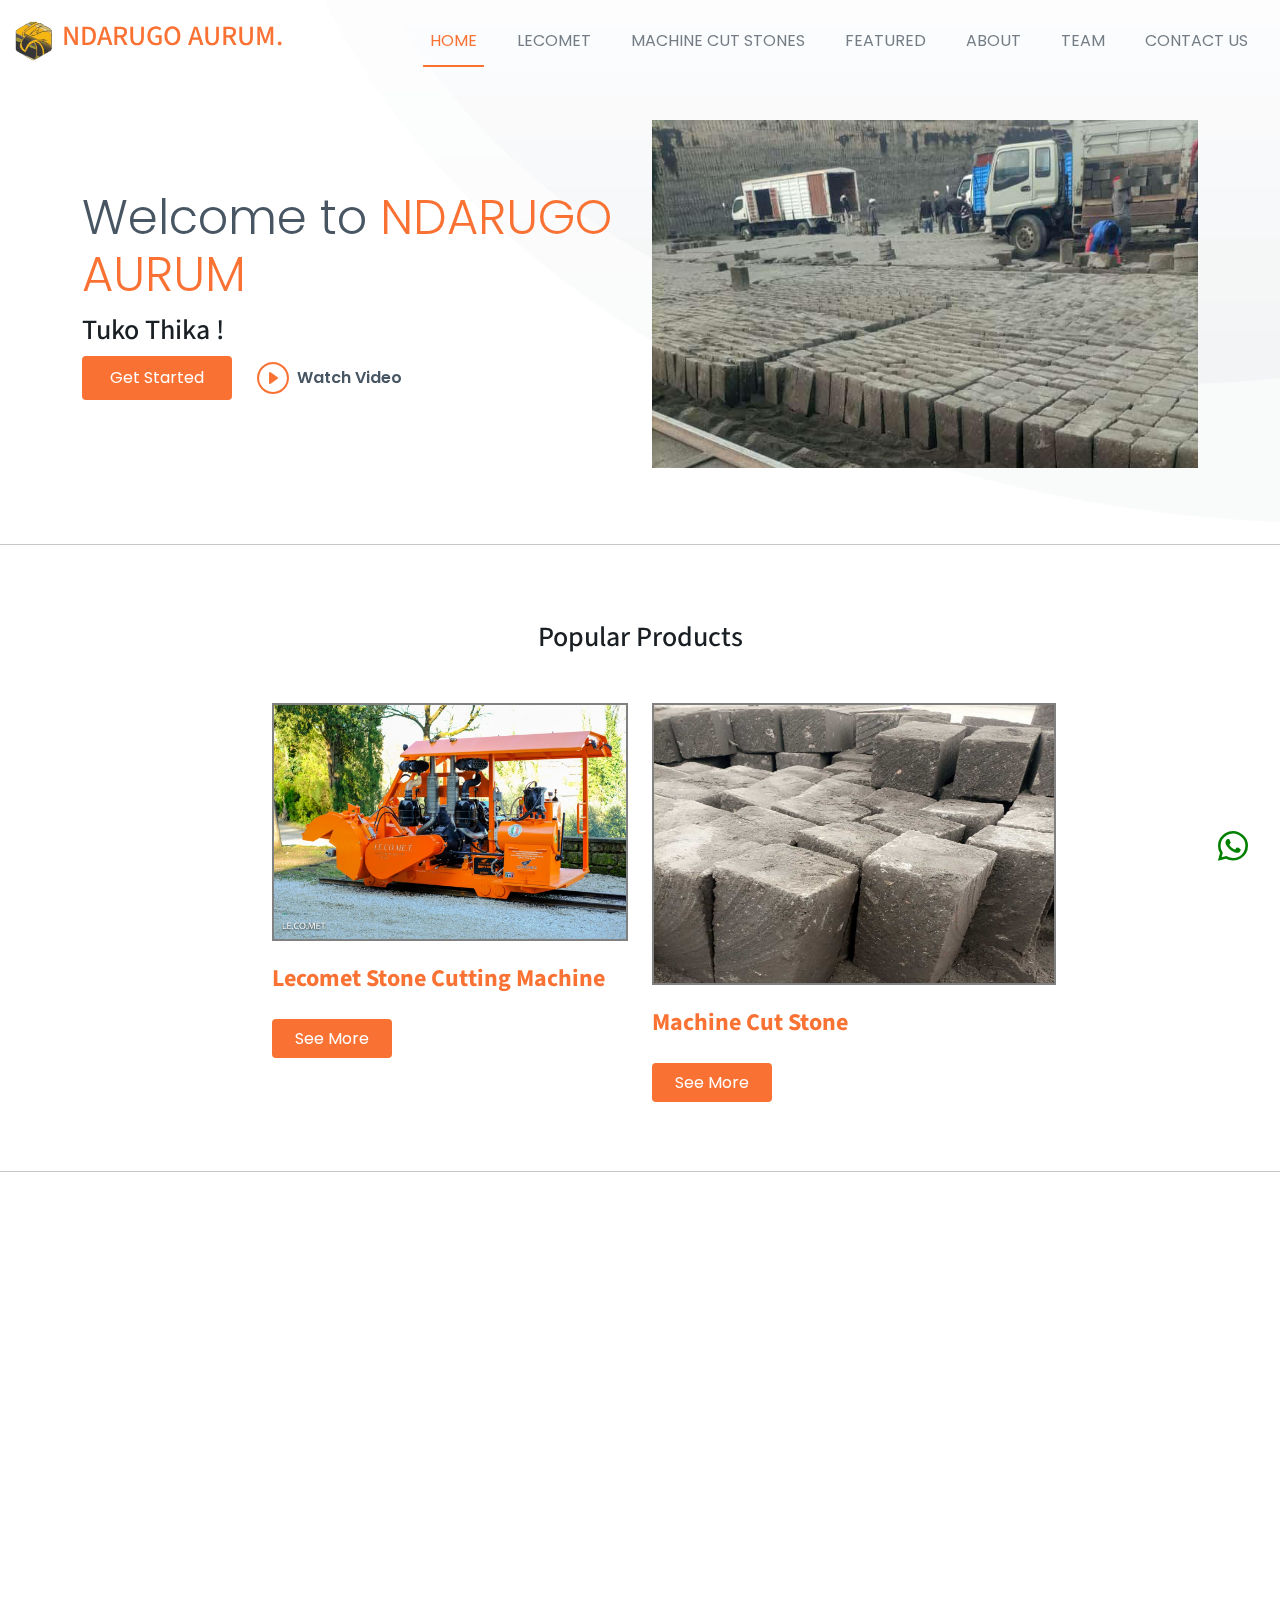
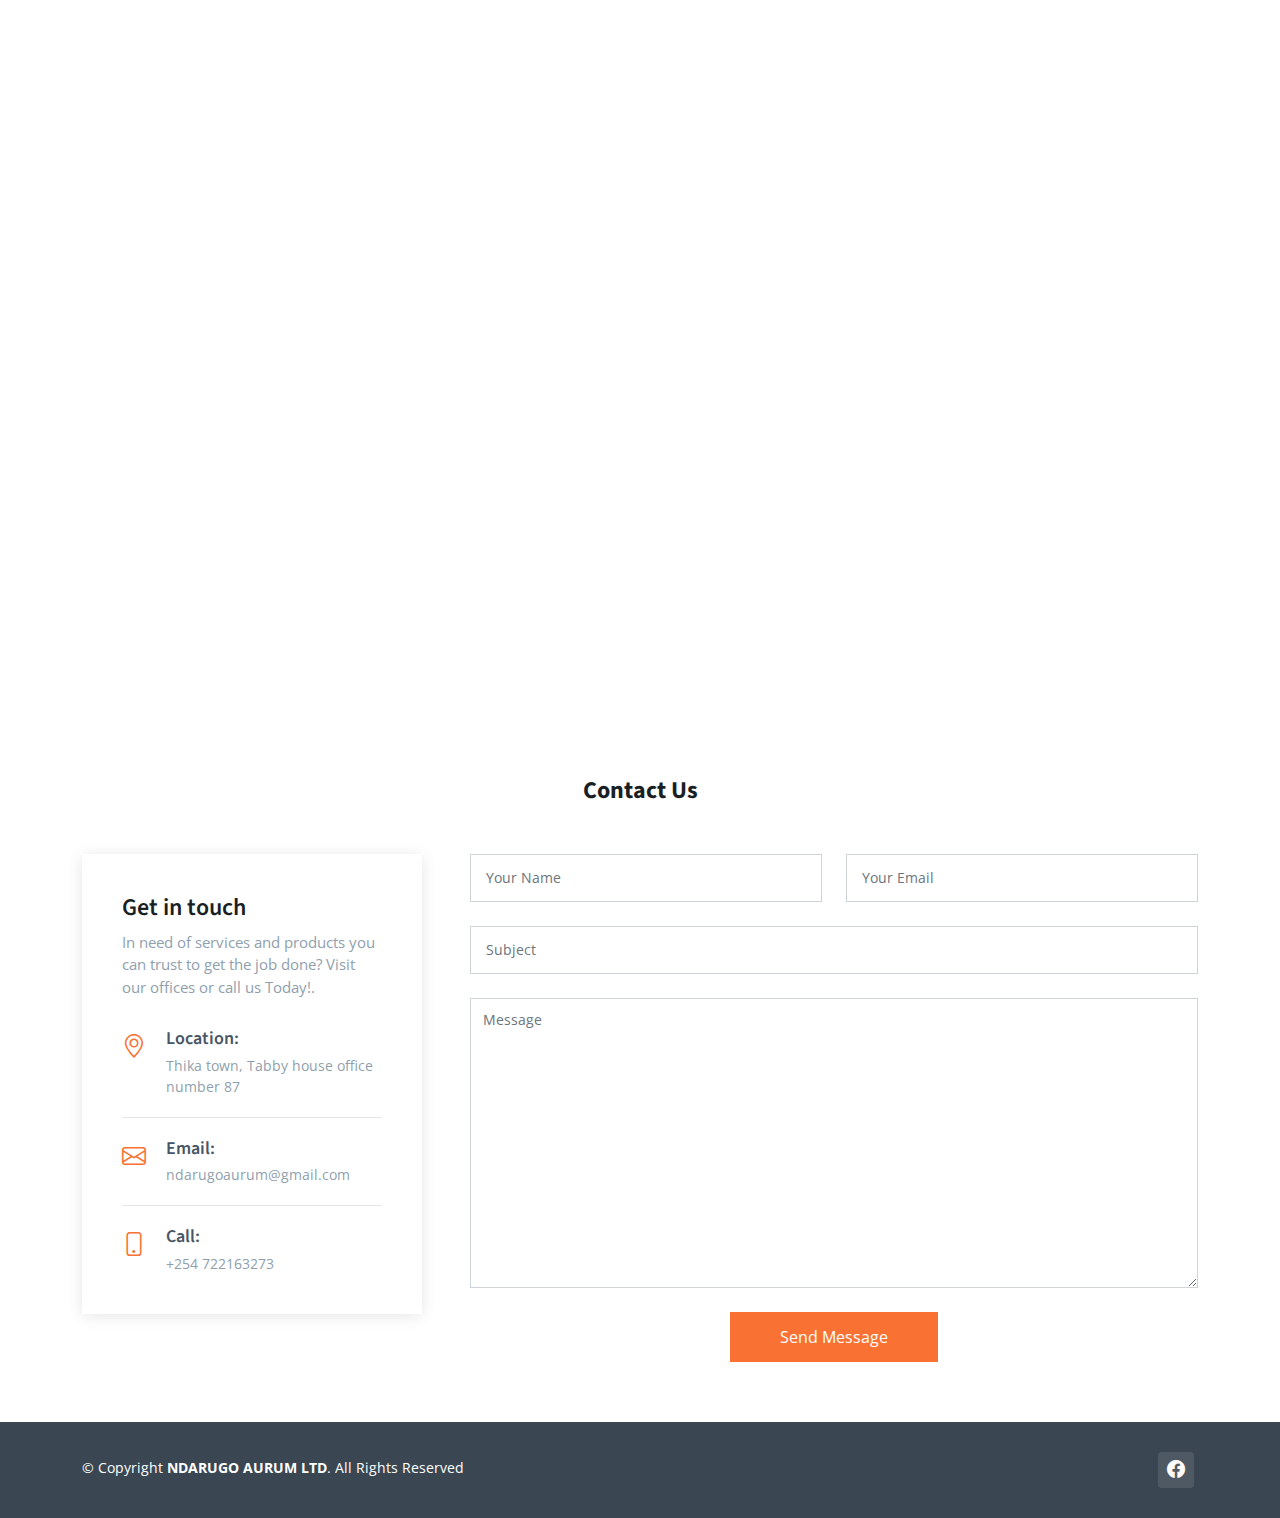
==== TEST NDRG/index.html @ 2e3702e3 "added account number" ====
<!DOCTYPE html>
<html lang="en">

<head>
  <meta charset="utf-8">
  <meta content="width=device-width, initial-scale=1.0" name="viewport">

  <title>NDARUGO AURUM LTD</title>
  <meta content="LECOMET Stone Cutting Machines Agent in Kenya and East Africa." name="description">
  <meta content="Ndarugo Machine cut stones lecommet Aurum" name="keywords">

  <!-- Favicons -->
  <link href="assets/img/favicon.ico" rel="icon">
  <link href="assets/img/apple-touch-icon.png" rel="apple-touch-icon">

  <!-- Google Fonts -->
  <link rel="preconnect" href="https://fonts.googleapis.com">
  <link rel="preconnect" href="https://fonts.gstatic.com" crossorigin>
  <link
    href="https://fonts.googleapis.com/css2?family=Open+Sans:ital,wght@0,300;0,400;0,500;0,600;0,700;1,300;1,400;1,500;1,600;1,700&family=Poppins:ital,wght@0,300;0,400;0,500;0,600;0,700;1,300;1,400;1,500;1,600;1,700&family=Source+Sans+Pro:ital,wght@0,300;0,400;0,600;0,700;1,300;1,400;1,600;1,700&display=swap"
    rel="stylesheet">

  <!-- Vendor CSS Files -->
  <link href="assets/vendor/bootstrap/css/bootstrap.min.css" rel="stylesheet">
  <link href="assets/vendor/bootstrap-icons/bootstrap-icons.css" rel="stylesheet">
  <link href="assets/vendor/aos/aos.css" rel="stylesheet">
  <link href="assets/vendor/glightbox/css/glightbox.min.css" rel="stylesheet">
  <link href="assets/vendor/swiper/swiper-bundle.min.css" rel="stylesheet">

  <!-- Variables CSS Files. Uncomment your preferred color scheme -->
  <link href="assets/css/variables.css" rel="stylesheet">
  <!-- <link href="assets/css/variables-blue.css" rel="stylesheet"> -->
  <!-- <link href="assets/css/variables-green.css" rel="stylesheet"> -->
  <link href="assets/css/variables-orange.css" rel="stylesheet">
  <!-- <link href="assets/css/variables-purple.css" rel="stylesheet"> -->
  <!-- <link href="assets/css/variables-red.css" rel="stylesheet"> -->
  <!-- <link href="assets/css/variables-pink.css" rel="stylesheet"> -->

  <!-- Template Main CSS File -->
  <link href="assets/css/main.css" rel="stylesheet">
</head>

<body>

  <!-- ======= Header ======= -->
  <header id="header" class="header fixed-top" data-scrollto-offset="0">
    <div class="container-fluid d-flex align-items-center justify-content-between">

      <a href="index.html" class="logo d-flex align-items-center scrollto me-auto me-lg-0">
        <!-- Uncomment the line below if you also wish to use an image logo -->
        <img src="assets/img/logo.png" alt="">
        <h3>NDARUGO AURUM<span>.</span></h3>
      </a>

      <nav id="navbar" class="navbar">
        <ul>
          <li><a href="index.html" class="active">HOME</a></li>
          <li><a href="lecommet.html">LECOMET</a></li>
          <li><a href="stones.html">MACHINE CUT STONES</a></li>
          <li><a href="products.html">FEATURED</a></li>
          <li><a class="nav-link scrollto" href="index.html#about">ABOUT</a></li>
          <li><a class="nav-link scrollto" href="index.html#team">TEAM</a></li>
          <li><a class="nav-link scrollto" href="index.html#contact">CONTACT US</a></li>
        </ul>
        <i class="bi bi-list mobile-nav-toggle d-none"></i>
      </nav><!-- .navbar -->

      <!-- <a class="btn-getstarted scrollto" href="index.html#about">Get Started</a> -->

    </div>
  </header><!-- End Header -->

  <section id="hero-animated" class="hero-animated d-flex align-items-center">
    <div class="container position-relative">
      <div class="row gy-5" data-aos="fade-in">
        <div class="col-lg-6 order-2 order-lg-1 d-flex flex-column justify-content-center text-center text-lg-start">
          <h2>Welcome to <span>NDARUGO AURUM</span></h2>
          <h3>Tuko Thika !</h3>
          <div class="d-flex justify-content-center justify-content-lg-start">
            <a href="#about" class="btn-get-started">Get Started</a>
            <a href="https://youtu.be/qV3N6_CtS2w" class="glightbox btn-watch-video d-flex align-items-center"><i
                class="bi bi-play-circle"></i><span>Watch Video</span></a>
          </div>
        </div>
        <div class="col-lg-6 order-1 order-lg-2">
          <img src="assets/img/hero1 (2).jpeg" class="img-fluid" alt="" data-aos="zoom-out" data-aos-delay="100">
        </div>
      </div>
    </div>
  </section>
  <hr>
  <section>
    <div class="container justify-content-start" data-aos="fade-up">
      <div class="section-header">
        <h3>Popular Products</h3>
      </div>

      <div class="row justify-content-center">
        <div class="col-xl-4 col-md-6 d-flex" data-aos="zoom-in" data-aos-delay="200">
          <a href="/lecommet.html">
            <div class="team-member">
              <div class="member-img" style="border: 2px solid gray ;">
                <img src="assets/img/products/Lecomet/Lecomet-0.jpeg" height="250px" class="img-fluid" alt="">
              </div>
              <div class="member-info">
                <br>
                <h4><b>Lecomet Stone Cutting Machine </b></h4>
                <br>
                <a href="lecommet.html" style="font-size: 16px;
                    color: var(--color-white);
                    background: var(--color-primary);
                    padding: 8px 23px;
                    border-radius: 4px;
                    transition: 0.3s;
                    font-family: var(--font-secondary);" class="btn-get-started">See More</a>
              </div>
            </div>
          </a>
        </div><!-- End Team Member -->

        <div class="col-xl-4 col-md-6 d-flex" data-aos="zoom-in" data-aos-delay="600">
          <a href="/stones.html">
            <div class="team-member">
              <div class="member-img" style="border: 2px solid gray ;">
                <img src="assets/img/9x9 (2).jpeg" style="max-height: 278px; min-width:400px;" class="img-fluid" alt="">
              </div>
              <div class="member-info">
                <br>
                <h4><b>Machine Cut Stone </b></h4>
                <br>
                <a href="stones.html" style="font-size: 16px;
                  color: var(--color-white);
                  background: var(--color-primary);
                  padding: 8px 23px;
                  border-radius: 4px;
                  transition: 0.3s;
                  font-family: var(--font-secondary);" class="btn-get-started"> See More</a>
              </div>
            </div>
          </a>
        </div><!-- End Team Member -->
      </div>

    </div>
  </section><!-- End About Section -->
  <hr>
  <main id="main">

    <!-- ======= About Section ======= -->
    <section id="about" class="about">
      <div class="container" data-aos="fade-up">

        <div class="section-header">
          <h3><b>About Us</b></h3>

        </div>

        <div class="row g-4 g-lg-5" data-aos="fade-up" data-aos-delay="200">

          <div class="col-lg-5">
            <div class="about-img">
              <img src="assets/img/about.jpeg" width="200px" height="250px" class="img-fluid" alt="">
            </div>
          </div>

          <div class="col-lg-7">
            <!-- Tab Content -->
            <div class="tab-content">

              <div class="tab-pane fade show active" id="tab1">


                <div class="d-flex align-items-center mt-4">
                  <i class="bi bi-check2"></i>
                  <h4>Values</h4>
                </div>
                <p> We have an instinct for good investment opportunities, and that is what we offer to our clients</p>

                <div class="d-flex align-items-center mt-4">
                  <i class="bi bi-check2"></i>
                  <h4>Mission</h4>
                </div>
                <p>To provide the best opportunities to our clients and friends</p>

                <div class="d-flex align-items-center mt-4">
                  <i class="bi bi-check2"></i>
                  <h4>Our promise</h4>
                </div>
                <p>We shall always consider our clients' interests first then money later.</p>

              </div><!-- End Tab 1 Content -->

              <div class="tab-pane fade show" id="tab2">

                <p class="fst-italic">Consequuntur inventore voluptates consequatur aut vel et. Eos doloribus expedita.
                  Sapiente atque consequatur minima nihil quae aspernatur quo suscipit voluptatem.</p>

                <div class="d-flex align-items-center mt-4">
                  <i class="bi bi-check2"></i>
                  <h4>Repudiandae rerum velit modi et officia quasi facilis</h4>
                </div>
                <p>Laborum omnis voluptates voluptas qui sit aliquam blanditiis. Sapiente minima commodi dolorum non
                  eveniet magni quaerat nemo et.</p>

                <div class="d-flex align-items-center mt-4">
                  <i class="bi bi-check2"></i>
                  <h4>Incidunt non veritatis illum ea ut nisi</h4>
                </div>
                <p>Non quod totam minus repellendus autem sint velit. Rerum debitis facere soluta tenetur. Iure
                  molestiae assumenda sunt qui inventore eligendi voluptates nisi at. Dolorem quo tempora. Quia et
                  perferendis.</p>

                <div class="d-flex align-items-center mt-4">
                  <i class="bi bi-check2"></i>
                  <h4>Omnis ab quia nemo dignissimos rem eum quos..</h4>
                </div>
                <p>Eius alias aut cupiditate. Dolor voluptates animi ut blanditiis quos nam. Magnam officia aut ut alias
                  quo explicabo ullam esse. Sunt magnam et dolorem eaque magnam odit enim quaerat. Vero error error
                  voluptatem eum.</p>

              </div><!-- End Tab 2 Content -->

              <div class="tab-pane fade show" id="tab3">

                <p class="fst-italic">Consequuntur inventore voluptates consequatur aut vel et. Eos doloribus expedita.
                  Sapiente atque consequatur minima nihil quae aspernatur quo suscipit voluptatem.</p>

                <div class="d-flex align-items-center mt-4">
                  <i class="bi bi-check2"></i>
                  <h4>Repudiandae rerum velit modi et officia quasi facilis</h4>
                </div>
                <p>Laborum omnis voluptates voluptas qui sit aliquam blanditiis. Sapiente minima commodi dolorum non
                  eveniet magni quaerat nemo et.</p>

                <div class="d-flex align-items-center mt-4">
                  <i class="bi bi-check2"></i>
                  <h4>Incidunt non veritatis illum ea ut nisi</h4>
                </div>
                <p>Non quod totam minus repellendus autem sint velit. Rerum debitis facere soluta tenetur. Iure
                  molestiae assumenda sunt qui inventore eligendi voluptates nisi at. Dolorem quo tempora. Quia et
                  perferendis.</p>

                <div class="d-flex align-items-center mt-4">
                  <i class="bi bi-check2"></i>
                  <h4>Omnis ab quia nemo dignissimos rem eum quos..</h4>
                </div>
                <p>Eius alias aut cupiditate. Dolor voluptates animi ut blanditiis quos nam. Magnam officia aut ut alias
                  quo explicabo ullam esse. Sunt magnam et dolorem eaque magnam odit enim quaerat. Vero error error
                  voluptatem eum.</p>

              </div><!-- End Tab 3 Content -->

            </div>

          </div>

        </div>

      </div>
    </section><!-- End About Section -->

    <!-- ======= Team Section ======= -->
    <section id="team" class="team">
      <div class="container" data-aos="fade-up">

        <div class="section-header">
          <h4><b> Meet The Team, Our Proffesionals</b></h4>
        </div>

        <div class="row gy-5">

          <div class="col-xl-4 col-md-6 d-flex" data-aos="zoom-in" data-aos-delay="200">
            <div class="team-member">
              <div class="member-img">
                <img src="assets/img/team/team-1.jpeg" width="250px" height="250px" class="img-fluid" alt="">
              </div>
              <div class="member-info">
                <div class="social">
                  <a href=""><i class="bi bi-twitter"></i></a>
                  <a href=""><i class="bi bi-facebook"></i></a>
                  <a href=""><i class="bi bi-instagram"></i></a>
                  <a href=""><i class="bi bi-linkedin"></i></a>
                </div>
                <h4>Joseph</h4>
                <span>Director</span>
                <span>Contact: 0723933434</span>
              </div>
            </div>
          </div><!-- End Team Member -->

          <div class="col-xl-4 col-md-6 d-flex" data-aos="zoom-in" data-aos-delay="600">
            <div class="team-member">
              <div class="member-img">
                <img src="assets/img/team/team-2.jpeg" width="250px" height="250px" class="img-fluid" alt="">
              </div>
              <div class="member-info">
                <div class="social">
                  <a href=""><i class="bi bi-facebook"></i></a>
                </div>
                <h4>Daniel </h4>
                <span>Sales Desk</span>
                <span>Contact:+254722163273</span>
              </div>
            </div>
          </div><!-- End Team Member -->
        </div>

      </div>
    </section><!-- End Team Section -->

    <!-- ======= Contact Section ======= -->
    <section id="contact" class="contact">
      <div class="container">
        <div class="section-header">
          <h4><b>Contact Us</b></h4>
        </div>
        <div class="row gy-5 gx-lg-5">

          <div class="col-lg-4">

            <div class="info">
              <h3>Get in touch</h3>
              <p>In need of services and products you can trust to get the job done? Visit our offices or call us
                Today!.</p>

              <div class="info-item d-flex">
                <i class="bi bi-geo-alt flex-shrink-0"></i>
                <div>
                  <h4>Location:</h4>
                  <p> Thika town, Tabby house office number 87</p>
                </div>
              </div><!-- End Info Item -->

              <div class="info-item d-flex">
                <i class="bi bi-envelope flex-shrink-0"></i>
                <div>
                  <h4>Email:</h4>
                  <p>ndarugoaurum@gmail.com</p>
                </div>
              </div><!-- End Info Item -->

              <div class="info-item d-flex">
                <i class="bi bi-phone flex-shrink-0"></i>
                <div>
                  <h4>Call:</h4>
                  <p>+254 722163273</p>
                </div>
              </div><!-- End Info Item -->

            </div>

          </div>

          <div class="col-lg-8">
            <form action="forms/contact.php" method="post" role="form" class="php-email-form">
              <div class="row">
                <div class="col-md-6 form-group">
                  <input type="text" name="name" class="form-control" id="name" placeholder="Your Name" required>
                </div>
                <div class="col-md-6 form-group mt-3 mt-md-0">
                  <input type="email" class="form-control" name="email" id="email" placeholder="Your Email" required>
                </div>
              </div>
              <div class="form-group mt-3">
                <input type="text" class="form-control" name="subject" id="subject" placeholder="Subject" required>
              </div>
              <div class="form-group mt-3">
                <textarea class="form-control" name="message" placeholder="Message" required></textarea>
              </div>
              <div class="my-3">
                <div class="loading">Loading</div>
                <div class="error-message"></div>
                <div class="sent-message">Your message has been sent. Thank you!</div>
              </div>
              <div class="text-center"><button type="submit">Send Message</button></div>
            </form>
          </div><!-- End Contact Form -->

        </div>

      </div>
    </section><!-- End Contact Section -->

  </main><!-- End #main -->

  <!-- ======= Footer ======= -->
  <footer id="footer" class="footer">

    <div class="footer-legal text-center">
      <div
        class="container d-flex flex-column flex-lg-row justify-content-center justify-content-lg-between align-items-center">

        <div class="d-flex flex-column align-items-center align-items-lg-start">
          <div class="copyright">
            &copy; Copyright <strong><span>NDARUGO AURUM LTD</span></strong>. All Rights Reserved
          </div>
          <div class="credits">
          </div>
        </div>

        <div class="social-links order-first order-lg-last mb-3 mb-lg-0">
          <a href="https://www.facebook.com/Ndarugo/" class="facebook"><i class="bi bi-facebook"></i></a>
        </div>

      </div>
    </div>

  </footer><!-- End Footer -->
<!-- 
  <a href="#" class="scroll-top d-flex align-items-center justify-content-center"><i
      class="bi bi-arrow-up-short"></i></a> -->
      <a href="https://api.whatsapp.com/send?phone=254722163273" style="size: 100px;color: green; position:fixed; right: 2rem; bottom: 2rem;"><i style="font-size:30px;"
        class="bi bi-whatsapp"></i></a>
  <div id="preloader"></div>

  <!-- Vendor JS Files -->
  <script src="assets/vendor/bootstrap/js/bootstrap.bundle.min.js"></script>
  <script src="assets/vendor/aos/aos.js"></script>
  <script src="assets/vendor/glightbox/js/glightbox.min.js"></script>
  <script src="assets/vendor/isotope-layout/isotope.pkgd.min.js"></script>
  <script src="assets/vendor/swiper/swiper-bundle.min.js"></script>
  <script src="assets/vendor/php-email-form/validate.js"></script>

  <!-- Template Main JS File -->
  <script src="assets/js/main.js"></script>

</body>

</html>
---- TEST NDRG/assets/css/variables.css ----
/**
* Template Name: HeroBiz
* File: variables.css
* Description: Easily customize colors, typography, and other repetitive properties used in the template main stylesheet file main.css
* 
* Template URL: https://bootstrapmade.com/herobiz-bootstrap-business-template/
* Author: BootstrapMade.com
* License: https://bootstrapmade.com/license/
* 
* Contents:
* 1. HeroBiz template variables 
* 2. Override default Bootstrap variables
* 3. Set color and background class names
*
* Learn more about CSS variables at https://developer.mozilla.org/en-US/docs/Web/CSS/Using_CSS_custom_properties
*/

/*--------------------------------------------------------------
# 1. HeroBiz template variables 
--------------------------------------------------------------*/
:root {

  /* Fonts */
  --font-default: 'Open Sans', system-ui, -apple-system, "Segoe UI", Roboto, "Helvetica Neue", Arial, "Noto Sans", "Liberation Sans", sans-serif, "Apple Color Emoji", "Segoe UI Emoji", "Segoe UI Symbol", "Noto Color Emoji";
  --font-primary: 'Source Sans Pro', sans-serif;
  --font-secondary: 'Poppins', sans-serif;

  /* Colors */
  /* The *-rgb color names are simply the RGB converted value of the corresponding color for use in the rgba() function */

  /* Default text color */
  --color-default: #1a1f24;
  --color-default-rgb: 26, 31, 36;

  /* Defult links color */
  --color-links: #0ea2bd;
  --color-links-hover: #1ec3e0;

  /* Primay colors */
  --color-primary: #0ea2bd;
  --color-primary-light: #1ec3e0;
  --color-primary-dark: #0189a1;

  --color-primary-rgb: 14, 162, 189;
  --color-primary-light-rgb: 30, 195, 224;
  --color-primary-dark-rgb: 1, 137, 161;

  /* Secondary colors */
  --color-secondary: #485664;
  --color-secondary-light: #8f9fae;
  --color-secondary-dark: #3a4753;

  --color-secondary-rgb: 72, 86, 100;
  --color-secondary-light-rgb: 143, 159, 174;
  --color-secondary-dark-rgb: 58, 71, 83;

  /* General colors */
  --color-blue: #0d6efd;
  --color-blue-rgb: 13, 110, 253;

  --color-indigo: #6610f2;
  --color-indigo-rgb: 102, 16, 242;

  --color-purple: #6f42c1;
  --color-purple-rgb: 111, 66, 193;

  --color-pink: #f3268c;
  --color-pink-rgb: 243, 38, 140;

  --color-red: #df1529;
  --color-red-rgb: 223, 21, 4;

  --color-orange: #fd7e14;
  --color-orange-rgb: 253, 126, 20;

  --color-yellow: #ffc107;
  --color-yellow-rgb: 255, 193, 7;

  --color-green: #059652;
  --color-green-rgb: 5, 150, 82;

  --color-teal: #20c997;
  --color-teal-rgb: 32, 201, 151;

  --color-cyan: #0dcaf0;
  --color-cyan-rgb: 13, 202, 240;

  --color-white: #ffffff;
  --color-white-rgb: 255, 255, 255;

  --color-gray: #6c757d;
  --color-gray-rgb: 108, 117, 125;

  --color-black: #000000;
  --color-black-rgb: 0, 0, 0;
  
}

/*--------------------------------------------------------------
# 2. Override default Bootstrap variables
--------------------------------------------------------------*/
:root {

  --bs-blue: var(--color-blue);
  --bs-indigo: var(--color-indigo);
  --bs-purple: var(--color-purple);
  --bs-pink: var(--color-pink);
  --bs-red: var(--color-red);
  --bs-orange: var(--color-orange);
  --bs-yellow: var(--color-yellow);
  --bs-green: var(--color-green);
  --bs-teal: var(--color-teal);
  --bs-cyan: var(--color-cyan);
  --bs-white: var(--color-white);
  --bs-gray: var(--color-gray);
  --bs-gray-dark: #343a40;
  --bs-gray-100: #f8f9fa;
  --bs-gray-200: #e9ecef;
  --bs-gray-300: #dee2e6;
  --bs-gray-400: #ced4da;
  --bs-gray-500: #adb5bd;
  --bs-gray-600: #6c757d;
  --bs-gray-700: #495057;
  --bs-gray-800: #343a40;
  --bs-gray-900: #212529;
  --bs-primary: var(--color-blue);
  --bs-secondary: var(--color-blue);
  --bs-success: #198754;
  --bs-info: #0dcaf0;
  --bs-warning: #ffc107;
  --bs-danger: #dc3545;
  --bs-light: #f8f9fa;
  --bs-dark: #212529;
  --bs-primary-rgb: var(--color-primary-rgb);
  --bs-secondary-rgb: var(--color-secondary-rgb);
  --bs-success-rgb: 25, 135, 84;
  --bs-info-rgb: 13, 202, 240;
  --bs-warning-rgb: 255, 193, 7;
  --bs-danger-rgb: 220, 53, 69;
  --bs-light-rgb: 248, 249, 250;
  --bs-dark-rgb: 33, 37, 41;
  --bs-white-rgb: var(--color-white-rgb);
  --bs-black-rgb: var(--color-black-rgb);
  --bs-body-color-rgb: var(--color-default-rgb);
  --bs-body-bg-rgb: 255, 255, 255;
  --bs-font-sans-serif: var(--font-default);
  --bs-font-monospace: SFMono-Regular, Menlo, Monaco, Consolas, "Liberation Mono", "Courier New", monospace;
  --bs-gradient: linear-gradient(180deg, rgba(255, 255, 255, 0.15), rgba(255, 255, 255, 0));
  --bs-body-font-family: var(--font-default);
  --bs-body-font-size: 1rem;
  --bs-body-font-weight: 400;
  --bs-body-line-height: 1.5;
  --bs-body-color: var(--color-default);
  --bs-body-bg: #fff;

}

/*--------------------------------------------------------------
# 3. Set color and background class names
--------------------------------------------------------------*/
/* Fonts */
.font-default { font-family: var(--font-default) !important; }
.font-primary { font-family: var(--font-primary) !important;}
.font-secondary { font-family: var(--font-secondary) !important; }

/* Text Colors */
.color-default { color: var(--color-default) !important; }
.color-links { color: var(--color-links) !important; }
.color-links:hover { color: var(--color-links-hover) !important; }
.color-primary { color: var(--color-primary) !important; }
.color-primary-light { color: var(--color-primary-light) !important; }
.color-primary-dark { color: var(--color-primary-dark) !important; }
.color-secondary { color: var(--color-secondary) !important; }
.color-secondary-light { color: var(--color-secondary-light) !important; }
.color-secondary-dark { color: var(--color-secondary-dark) !important; }
.color-blue { color: var(--color-blue) !important; }
.color-indigo { color: var(--color-indigo) !important; }
.color-purple { color: var(--color-purple) !important; }
.color-pink { color: var(--color-pink) !important; }
.color-red { color: var(--color-red) !important; }
.color-orange { color: var(--color-orange) !important; }
.color-yellow { color: var(--color-yellow) !important; }
.color-green { color: var(--color-green) !important; }
.color-teal { color: var(--color-teal) !important; }
.color-cyan { color: var(--color-cyan) !important; }
.color-white { color: var(--color-white) !important; }
.color-gray { color: var(--color-gray) !important; }
.color-black { color: var(--color-black) !important; }

/* Background Colors */
.bg-default { background-color: var(--color-default) !important; }
.bg-primary { background-color: var(--color-primary) !important; }
.bg-primary-light { background-color: var(--color-primary-light) !important; }
.bg-primary-dark { background-color: var(--color-primary-dark) !important; }
.bg-secondary { background-color: var(--color-secondary) !important; }
.bg-secondary-light { background-color: var(--color-secondary-light) !important; }
.bg-secondary-dark { background-color: var(--color-secondary-dark) !important; }
.bg-blue { background-color: var(--color-blue) !important; }
.bg-indigo { background-color: var(--color-indigo) !important; }
.bg-purple { background-color: var(--color-purple) !important; }
.bg-pink { background-color: var(--color-pink) !important; }
.bg-red { background-color: var(--color-red) !important; }
.bg-orange { background-color: var(--color-orange) !important; }
.bg-yellow { background-color: var(--color-yellow) !important; }
.bg-green { background-color: var(--color-green) !important; }
.bg-teal { background-color: var(--color-teal) !important; }
.bg-cyan { background-color: var(--color-cyan) !important; }
.bg-white { background-color: var(--color-white) !important; }
.bg-gray { background-color: var(--color-gray) !important; }
.bg-black { background-color: var(--color-black) !important; }
---- TEST NDRG/assets/css/variables-blue.css ----
/**
* Template Name: HeroBiz
* File: variables-blue.css
* Description: Easily customize colors, typography, and other repetitive properties used in the template main stylesheet file main.css
* 
* Template URL: https://bootstrapmade.com/herobiz-bootstrap-business-template/
* Author: BootstrapMade.com
* License: https://bootstrapmade.com/license/
* 
* Contents:
* 1. HeroBiz template variables 
* 2. Override default Bootstrap variables
* 3. Set color and background class names
*
* Learn more about CSS variables at https://developer.mozilla.org/en-US/docs/Web/CSS/Using_CSS_custom_properties
*/

/*--------------------------------------------------------------
# 1. HeroBiz template variables 
--------------------------------------------------------------*/
:root {

  /* Fonts */
  --font-default: 'Open Sans', system-ui, -apple-system, "Segoe UI", Roboto, "Helvetica Neue", Arial, "Noto Sans", "Liberation Sans", sans-serif, "Apple Color Emoji", "Segoe UI Emoji", "Segoe UI Symbol", "Noto Color Emoji";
  --font-primary: 'Source Sans Pro', sans-serif;
  --font-secondary: 'Poppins', sans-serif;

  /* Colors */
  /* The *-rgb color names are simply the RGB converted value of the corresponding color for use in the rgba() function */

  /* Default text color */
  --color-default: #1a1f24;
  --color-default-rgb: 26, 31, 36;

  /* Defult links color */
  --color-links: #3279fc;
  --color-links-hover: #4797ff;

  /* Primay colors */
  --color-primary: #3279fc;
  --color-primary-light: #4797ff;
  --color-primary-dark: #1c61e2;

  --color-primary-rgb: 50, 121, 252;
  --color-primary-light-rgb: 71, 151, 255;
  --color-primary-dark-rgb: 28, 97, 226;

  /* Secondary colors */
  --color-secondary: #5670a0;
  --color-secondary-light: #6e87b6;
  --color-secondary-dark: #3b5380;

  --color-secondary-rgb: 86, 112, 160;
  --color-secondary-light-rgb: 110, 135, 182;
  --color-secondary-dark-rgb: 59, 83, 128;

  /* General colors */
  --color-blue: #0d6efd;
  --color-blue-rgb: 13, 110, 253;

  --color-indigo: #6610f2;
  --color-indigo-rgb: 102, 16, 242;

  --color-purple: #6f42c1;
  --color-purple-rgb: 111, 66, 193;

  --color-pink: #f3268c;
  --color-pink-rgb: 243, 38, 140;

  --color-red: #df1529;
  --color-red-rgb: 223, 21, 4;

  --color-orange: #fd7e14;
  --color-orange-rgb: 253, 126, 20;

  --color-yellow: #ffc107;
  --color-yellow-rgb: 255, 193, 7;

  --color-green: #059652;
  --color-green-rgb: 5, 150, 82;

  --color-teal: #20c997;
  --color-teal-rgb: 32, 201, 151;

  --color-cyan: #0dcaf0;
  --color-cyan-rgb: 13, 202, 240;

  --color-white: #ffffff;
  --color-white-rgb: 255, 255, 255;

  --color-gray: #6c757d;
  --color-gray-rgb: 108, 117, 125;

  --color-black: #000000;
  --color-black-rgb: 0, 0, 0;
  
}

/*--------------------------------------------------------------
# 2. Override default Bootstrap variables
--------------------------------------------------------------*/
:root {

  --bs-blue: var(--color-blue);
  --bs-indigo: var(--color-indigo);
  --bs-purple: var(--color-purple);
  --bs-pink: var(--color-pink);
  --bs-red: var(--color-red);
  --bs-orange: var(--color-orange);
  --bs-yellow: var(--color-yellow);
  --bs-green: var(--color-green);
  --bs-teal: var(--color-teal);
  --bs-cyan: var(--color-cyan);
  --bs-white: var(--color-white);
  --bs-gray: var(--color-gray);
  --bs-gray-dark: #343a40;
  --bs-gray-100: #f8f9fa;
  --bs-gray-200: #e9ecef;
  --bs-gray-300: #dee2e6;
  --bs-gray-400: #ced4da;
  --bs-gray-500: #adb5bd;
  --bs-gray-600: #6c757d;
  --bs-gray-700: #495057;
  --bs-gray-800: #343a40;
  --bs-gray-900: #212529;
  --bs-primary: var(--color-blue);
  --bs-secondary: var(--color-blue);
  --bs-success: #198754;
  --bs-info: #0dcaf0;
  --bs-warning: #ffc107;
  --bs-danger: #dc3545;
  --bs-light: #f8f9fa;
  --bs-dark: #212529;
  --bs-primary-rgb: var(--color-primary-rgb);
  --bs-secondary-rgb: var(--color-secondary-rgb);
  --bs-success-rgb: 25, 135, 84;
  --bs-info-rgb: 13, 202, 240;
  --bs-warning-rgb: 255, 193, 7;
  --bs-danger-rgb: 220, 53, 69;
  --bs-light-rgb: 248, 249, 250;
  --bs-dark-rgb: 33, 37, 41;
  --bs-white-rgb: var(--color-white-rgb);
  --bs-black-rgb: var(--color-black-rgb);
  --bs-body-color-rgb: var(--color-default-rgb);
  --bs-body-bg-rgb: 255, 255, 255;
  --bs-font-sans-serif: var(--font-default);
  --bs-font-monospace: SFMono-Regular, Menlo, Monaco, Consolas, "Liberation Mono", "Courier New", monospace;
  --bs-gradient: linear-gradient(180deg, rgba(255, 255, 255, 0.15), rgba(255, 255, 255, 0));
  --bs-body-font-family: var(--font-default);
  --bs-body-font-size: 1rem;
  --bs-body-font-weight: 400;
  --bs-body-line-height: 1.5;
  --bs-body-color: var(--color-default);
  --bs-body-bg: #fff;

}

/*--------------------------------------------------------------
# 3. Set color and background class names
--------------------------------------------------------------*/
/* Fonts */
.font-default { font-family: var(--font-default) !important; }
.font-primary { font-family: var(--font-primary) !important;}
.font-secondary { font-family: var(--font-secondary) !important; }

/* Text Colors */
.color-default { color: var(--color-default) !important; }
.color-links { color: var(--color-links) !important; }
.color-links:hover { color: var(--color-links-hover) !important; }
.color-primary { color: var(--color-primary) !important; }
.color-primary-light { color: var(--color-primary-light) !important; }
.color-primary-dark { color: var(--color-primary-dark) !important; }
.color-secondary { color: var(--color-secondary) !important; }
.color-secondary-light { color: var(--color-secondary-light) !important; }
.color-secondary-dark { color: var(--color-secondary-dark) !important; }
.color-blue { color: var(--color-blue) !important; }
.color-indigo { color: var(--color-indigo) !important; }
.color-purple { color: var(--color-purple) !important; }
.color-pink { color: var(--color-pink) !important; }
.color-red { color: var(--color-red) !important; }
.color-orange { color: var(--color-orange) !important; }
.color-yellow { color: var(--color-yellow) !important; }
.color-green { color: var(--color-green) !important; }
.color-teal { color: var(--color-teal) !important; }
.color-cyan { color: var(--color-cyan) !important; }
.color-white { color: var(--color-white) !important; }
.color-gray { color: var(--color-gray) !important; }
.color-black { color: var(--color-black) !important; }

/* Background Colors */
.bg-default { background-color: var(--color-default) !important; }
.bg-primary { background-color: var(--color-primary) !important; }
.bg-primary-light { background-color: var(--color-primary-light) !important; }
.bg-primary-dark { background-color: var(--color-primary-dark) !important; }
.bg-secondary { background-color: var(--color-secondary) !important; }
.bg-secondary-light { background-color: var(--color-secondary-light) !important; }
.bg-secondary-dark { background-color: var(--color-secondary-dark) !important; }
.bg-blue { background-color: var(--color-blue) !important; }
.bg-indigo { background-color: var(--color-indigo) !important; }
.bg-purple { background-color: var(--color-purple) !important; }
.bg-pink { background-color: var(--color-pink) !important; }
.bg-red { background-color: var(--color-red) !important; }
.bg-orange { background-color: var(--color-orange) !important; }
.bg-yellow { background-color: var(--color-yellow) !important; }
.bg-green { background-color: var(--color-green) !important; }
.bg-teal { background-color: var(--color-teal) !important; }
.bg-cyan { background-color: var(--color-cyan) !important; }
.bg-white { background-color: var(--color-white) !important; }
.bg-gray { background-color: var(--color-gray) !important; }
.bg-black { background-color: var(--color-black) !important; }
---- TEST NDRG/assets/css/variables-green.css ----
/**
* Template Name: HeroBiz
* File: variables-green.css
* Description: Easily customize colors, typography, and other repetitive properties used in the template main stylesheet file main.css
* 
* Template URL: https://bootstrapmade.com/herobiz-bootstrap-business-template/
* Author: BootstrapMade.com
* License: https://bootstrapmade.com/license/
* 
* Contents:
* 1. HeroBiz template variables 
* 2. Override default Bootstrap variables
* 3. Set color and background class names
*
* Learn more about CSS variables at https://developer.mozilla.org/en-US/docs/Web/CSS/Using_CSS_custom_properties
*/

/*--------------------------------------------------------------
# 1. HeroBiz template variables 
--------------------------------------------------------------*/
:root {

  /* Fonts */
  --font-default: 'Open Sans', system-ui, -apple-system, "Segoe UI", Roboto, "Helvetica Neue", Arial, "Noto Sans", "Liberation Sans", sans-serif, "Apple Color Emoji", "Segoe UI Emoji", "Segoe UI Symbol", "Noto Color Emoji";
  --font-primary: 'Source Sans Pro', sans-serif;
  --font-secondary: 'Poppins', sans-serif;

  /* Colors */
  /* The *-rgb color names are simply the RGB converted value of the corresponding color for use in the rgba() function */

  /* Default text color */
  --color-default: #1a1f24;
  --color-default-rgb: 26, 31, 36;

  /* Defult links color */
  --color-links: #05c46b;
  --color-links-hover: #1de789;

  /* Primay colors */
  --color-primary: #05c46b;
  --color-primary-light: #1de789;
  --color-primary-dark: #01a156;

  --color-primary-rgb: 5, 196, 107;
  --color-primary-light-rgb: 29, 231, 137;
  --color-primary-dark-rgb: 1, 161, 86;

  /* Secondary colors */
  --color-secondary: #485664;
  --color-secondary-light: #8f9fae;
  --color-secondary-dark: #3a4753;

  --color-secondary-rgb: 72, 86, 100;
  --color-secondary-light-rgb: 143, 159, 174;
  --color-secondary-dark-rgb: 58, 71, 83;

  /* General colors */
  --color-blue: #0d6efd;
  --color-blue-rgb: 13, 110, 253;

  --color-indigo: #6610f2;
  --color-indigo-rgb: 102, 16, 242;

  --color-purple: #6f42c1;
  --color-purple-rgb: 111, 66, 193;

  --color-pink: #f3268c;
  --color-pink-rgb: 243, 38, 140;

  --color-red: #df1529;
  --color-red-rgb: 223, 21, 4;

  --color-orange: #fd7e14;
  --color-orange-rgb: 253, 126, 20;

  --color-yellow: #ffc107;
  --color-yellow-rgb: 255, 193, 7;

  --color-green: #059652;
  --color-green-rgb: 5, 150, 82;

  --color-teal: #20c997;
  --color-teal-rgb: 32, 201, 151;

  --color-cyan: #0dcaf0;
  --color-cyan-rgb: 13, 202, 240;

  --color-white: #ffffff;
  --color-white-rgb: 255, 255, 255;

  --color-gray: #6c757d;
  --color-gray-rgb: 108, 117, 125;

  --color-black: #000000;
  --color-black-rgb: 0, 0, 0;
  
}

/*--------------------------------------------------------------
# 2. Override default Bootstrap variables
--------------------------------------------------------------*/
:root {

  --bs-blue: var(--color-blue);
  --bs-indigo: var(--color-indigo);
  --bs-purple: var(--color-purple);
  --bs-pink: var(--color-pink);
  --bs-red: var(--color-red);
  --bs-orange: var(--color-orange);
  --bs-yellow: var(--color-yellow);
  --bs-green: var(--color-green);
  --bs-teal: var(--color-teal);
  --bs-cyan: var(--color-cyan);
  --bs-white: var(--color-white);
  --bs-gray: var(--color-gray);
  --bs-gray-dark: #343a40;
  --bs-gray-100: #f8f9fa;
  --bs-gray-200: #e9ecef;
  --bs-gray-300: #dee2e6;
  --bs-gray-400: #ced4da;
  --bs-gray-500: #adb5bd;
  --bs-gray-600: #6c757d;
  --bs-gray-700: #495057;
  --bs-gray-800: #343a40;
  --bs-gray-900: #212529;
  --bs-primary: var(--color-blue);
  --bs-secondary: var(--color-blue);
  --bs-success: #198754;
  --bs-info: #0dcaf0;
  --bs-warning: #ffc107;
  --bs-danger: #dc3545;
  --bs-light: #f8f9fa;
  --bs-dark: #212529;
  --bs-primary-rgb: var(--color-primary-rgb);
  --bs-secondary-rgb: var(--color-secondary-rgb);
  --bs-success-rgb: 25, 135, 84;
  --bs-info-rgb: 13, 202, 240;
  --bs-warning-rgb: 255, 193, 7;
  --bs-danger-rgb: 220, 53, 69;
  --bs-light-rgb: 248, 249, 250;
  --bs-dark-rgb: 33, 37, 41;
  --bs-white-rgb: var(--color-white-rgb);
  --bs-black-rgb: var(--color-black-rgb);
  --bs-body-color-rgb: var(--color-default-rgb);
  --bs-body-bg-rgb: 255, 255, 255;
  --bs-font-sans-serif: var(--font-default);
  --bs-font-monospace: SFMono-Regular, Menlo, Monaco, Consolas, "Liberation Mono", "Courier New", monospace;
  --bs-gradient: linear-gradient(180deg, rgba(255, 255, 255, 0.15), rgba(255, 255, 255, 0));
  --bs-body-font-family: var(--font-default);
  --bs-body-font-size: 1rem;
  --bs-body-font-weight: 400;
  --bs-body-line-height: 1.5;
  --bs-body-color: var(--color-default);
  --bs-body-bg: #fff;

}

/*--------------------------------------------------------------
# 3. Set color and background class names
--------------------------------------------------------------*/
/* Fonts */
.font-default { font-family: var(--font-default) !important; }
.font-primary { font-family: var(--font-primary) !important;}
.font-secondary { font-family: var(--font-secondary) !important; }

/* Text Colors */
.color-default { color: var(--color-default) !important; }
.color-links { color: var(--color-links) !important; }
.color-links:hover { color: var(--color-links-hover) !important; }
.color-primary { color: var(--color-primary) !important; }
.color-primary-light { color: var(--color-primary-light) !important; }
.color-primary-dark { color: var(--color-primary-dark) !important; }
.color-secondary { color: var(--color-secondary) !important; }
.color-secondary-light { color: var(--color-secondary-light) !important; }
.color-secondary-dark { color: var(--color-secondary-dark) !important; }
.color-blue { color: var(--color-blue) !important; }
.color-indigo { color: var(--color-indigo) !important; }
.color-purple { color: var(--color-purple) !important; }
.color-pink { color: var(--color-pink) !important; }
.color-red { color: var(--color-red) !important; }
.color-orange { color: var(--color-orange) !important; }
.color-yellow { color: var(--color-yellow) !important; }
.color-green { color: var(--color-green) !important; }
.color-teal { color: var(--color-teal) !important; }
.color-cyan { color: var(--color-cyan) !important; }
.color-white { color: var(--color-white) !important; }
.color-gray { color: var(--color-gray) !important; }
.color-black { color: var(--color-black) !important; }

/* Background Colors */
.bg-default { background-color: var(--color-default) !important; }
.bg-primary { background-color: var(--color-primary) !important; }
.bg-primary-light { background-color: var(--color-primary-light) !important; }
.bg-primary-dark { background-color: var(--color-primary-dark) !important; }
.bg-secondary { background-color: var(--color-secondary) !important; }
.bg-secondary-light { background-color: var(--color-secondary-light) !important; }
.bg-secondary-dark { background-color: var(--color-secondary-dark) !important; }
.bg-blue { background-color: var(--color-blue) !important; }
.bg-indigo { background-color: var(--color-indigo) !important; }
.bg-purple { background-color: var(--color-purple) !important; }
.bg-pink { background-color: var(--color-pink) !important; }
.bg-red { background-color: var(--color-red) !important; }
.bg-orange { background-color: var(--color-orange) !important; }
.bg-yellow { background-color: var(--color-yellow) !important; }
.bg-green { background-color: var(--color-green) !important; }
.bg-teal { background-color: var(--color-teal) !important; }
.bg-cyan { background-color: var(--color-cyan) !important; }
.bg-white { background-color: var(--color-white) !important; }
.bg-gray { background-color: var(--color-gray) !important; }
.bg-black { background-color: var(--color-black) !important; }
---- TEST NDRG/assets/css/variables-orange.css ----
/**
* Template Name: HeroBiz
* File: variables-orange.css
* Description: Easily customize colors, typography, and other repetitive properties used in the template main stylesheet file main.css
* 
* Template URL: https://bootstrapmade.com/herobiz-bootstrap-business-template/
* Author: BootstrapMade.com
* License: https://bootstrapmade.com/license/
* 
* Contents:
* 1. HeroBiz template variables 
* 2. Override default Bootstrap variables
* 3. Set color and background class names
*
* Learn more about CSS variables at https://developer.mozilla.org/en-US/docs/Web/CSS/Using_CSS_custom_properties
*/

/*--------------------------------------------------------------
# 1. HeroBiz template variables 
--------------------------------------------------------------*/
:root {

  /* Fonts */
  --font-default: 'Open Sans', system-ui, -apple-system, "Segoe UI", Roboto, "Helvetica Neue", Arial, "Noto Sans", "Liberation Sans", sans-serif, "Apple Color Emoji", "Segoe UI Emoji", "Segoe UI Symbol", "Noto Color Emoji";
  --font-primary: 'Source Sans Pro', sans-serif;
  --font-secondary: 'Poppins', sans-serif;

  /* Colors */
  /* The *-rgb color names are simply the RGB converted value of the corresponding color for use in the rgba() function */

  /* Default text color */
  --color-default: #1a1f24;
  --color-default-rgb: 26, 31, 36;

  /* Defult links color */
  --color-links: #f97233;
  --color-links-hover: #fa9160;

  /* Primay colors */
  --color-primary: #f97233;
  --color-primary-light: #fb9b6e;
  --color-primary-dark: #e54d07;

  --color-primary-rgb: 249, 114, 51;
  --color-primary-light-rgb: 251, 155, 110;
  --color-primary-dark-rgb: 229, 77, 7;

  /* Secondary colors */
  --color-secondary: #485664;
  --color-secondary-light: #8f9fae;
  --color-secondary-dark: #3a4753;

  --color-secondary-rgb: 72, 86, 100;
  --color-secondary-light-rgb: 143, 159, 174;
  --color-secondary-dark-rgb: 58, 71, 83;

  /* General colors */
  --color-blue: #0d6efd;
  --color-blue-rgb: 13, 110, 253;

  --color-indigo: #6610f2;
  --color-indigo-rgb: 102, 16, 242;

  --color-purple: #6f42c1;
  --color-purple-rgb: 111, 66, 193;

  --color-pink: #f3268c;
  --color-pink-rgb: 243, 38, 140;

  --color-red: #df1529;
  --color-red-rgb: 223, 21, 4;

  --color-orange: #fd7e14;
  --color-orange-rgb: 253, 126, 20;

  --color-yellow: #ffc107;
  --color-yellow-rgb: 255, 193, 7;

  --color-green: #059652;
  --color-green-rgb: 5, 150, 82;

  --color-teal: #20c997;
  --color-teal-rgb: 32, 201, 151;

  --color-cyan: #0dcaf0;
  --color-cyan-rgb: 13, 202, 240;

  --color-white: #ffffff;
  --color-white-rgb: 255, 255, 255;

  --color-gray: #6c757d;
  --color-gray-rgb: 108, 117, 125;

  --color-black: #000000;
  --color-black-rgb: 0, 0, 0;
  
}

/*--------------------------------------------------------------
# 2. Override default Bootstrap variables
--------------------------------------------------------------*/
:root {

  --bs-blue: var(--color-blue);
  --bs-indigo: var(--color-indigo);
  --bs-purple: var(--color-purple);
  --bs-pink: var(--color-pink);
  --bs-red: var(--color-red);
  --bs-orange: var(--color-orange);
  --bs-yellow: var(--color-yellow);
  --bs-green: var(--color-green);
  --bs-teal: var(--color-teal);
  --bs-cyan: var(--color-cyan);
  --bs-white: var(--color-white);
  --bs-gray: var(--color-gray);
  --bs-gray-dark: #343a40;
  --bs-gray-100: #f8f9fa;
  --bs-gray-200: #e9ecef;
  --bs-gray-300: #dee2e6;
  --bs-gray-400: #ced4da;
  --bs-gray-500: #adb5bd;
  --bs-gray-600: #6c757d;
  --bs-gray-700: #495057;
  --bs-gray-800: #343a40;
  --bs-gray-900: #212529;
  --bs-primary: var(--color-blue);
  --bs-secondary: var(--color-blue);
  --bs-success: #198754;
  --bs-info: #0dcaf0;
  --bs-warning: #ffc107;
  --bs-danger: #dc3545;
  --bs-light: #f8f9fa;
  --bs-dark: #212529;
  --bs-primary-rgb: var(--color-primary-rgb);
  --bs-secondary-rgb: var(--color-secondary-rgb);
  --bs-success-rgb: 25, 135, 84;
  --bs-info-rgb: 13, 202, 240;
  --bs-warning-rgb: 255, 193, 7;
  --bs-danger-rgb: 220, 53, 69;
  --bs-light-rgb: 248, 249, 250;
  --bs-dark-rgb: 33, 37, 41;
  --bs-white-rgb: var(--color-white-rgb);
  --bs-black-rgb: var(--color-black-rgb);
  --bs-body-color-rgb: var(--color-default-rgb);
  --bs-body-bg-rgb: 255, 255, 255;
  --bs-font-sans-serif: var(--font-default);
  --bs-font-monospace: SFMono-Regular, Menlo, Monaco, Consolas, "Liberation Mono", "Courier New", monospace;
  --bs-gradient: linear-gradient(180deg, rgba(255, 255, 255, 0.15), rgba(255, 255, 255, 0));
  --bs-body-font-family: var(--font-default);
  --bs-body-font-size: 1rem;
  --bs-body-font-weight: 400;
  --bs-body-line-height: 1.5;
  --bs-body-color: var(--color-default);
  --bs-body-bg: #fff;

}

/*--------------------------------------------------------------
# 3. Set color and background class names
--------------------------------------------------------------*/
/* Fonts */
.font-default { font-family: var(--font-default) !important; }
.font-primary { font-family: var(--font-primary) !important;}
.font-secondary { font-family: var(--font-secondary) !important; }

/* Text Colors */
.color-default { color: var(--color-default) !important; }
.color-links { color: var(--color-links) !important; }
.color-links:hover { color: var(--color-links-hover) !important; }
.color-primary { color: var(--color-primary) !important; }
.color-primary-light { color: var(--color-primary-light) !important; }
.color-primary-dark { color: var(--color-primary-dark) !important; }
.color-secondary { color: var(--color-secondary) !important; }
.color-secondary-light { color: var(--color-secondary-light) !important; }
.color-secondary-dark { color: var(--color-secondary-dark) !important; }
.color-blue { color: var(--color-blue) !important; }
.color-indigo { color: var(--color-indigo) !important; }
.color-purple { color: var(--color-purple) !important; }
.color-pink { color: var(--color-pink) !important; }
.color-red { color: var(--color-red) !important; }
.color-orange { color: var(--color-orange) !important; }
.color-yellow { color: var(--color-yellow) !important; }
.color-green { color: var(--color-green) !important; }
.color-teal { color: var(--color-teal) !important; }
.color-cyan { color: var(--color-cyan) !important; }
.color-white { color: var(--color-white) !important; }
.color-gray { color: var(--color-gray) !important; }
.color-black { color: var(--color-black) !important; }

/* Background Colors */
.bg-default { background-color: var(--color-default) !important; }
.bg-primary { background-color: var(--color-primary) !important; }
.bg-primary-light { background-color: var(--color-primary-light) !important; }
.bg-primary-dark { background-color: var(--color-primary-dark) !important; }
.bg-secondary { background-color: var(--color-secondary) !important; }
.bg-secondary-light { background-color: var(--color-secondary-light) !important; }
.bg-secondary-dark { background-color: var(--color-secondary-dark) !important; }
.bg-blue { background-color: var(--color-blue) !important; }
.bg-indigo { background-color: var(--color-indigo) !important; }
.bg-purple { background-color: var(--color-purple) !important; }
.bg-pink { background-color: var(--color-pink) !important; }
.bg-red { background-color: var(--color-red) !important; }
.bg-orange { background-color: var(--color-orange) !important; }
.bg-yellow { background-color: var(--color-yellow) !important; }
.bg-green { background-color: var(--color-green) !important; }
.bg-teal { background-color: var(--color-teal) !important; }
.bg-cyan { background-color: var(--color-cyan) !important; }
.bg-white { background-color: var(--color-white) !important; }
.bg-gray { background-color: var(--color-gray) !important; }
.bg-black { background-color: var(--color-black) !important; }
---- TEST NDRG/assets/css/variables-purple.css ----
/**
* Template Name: HeroBiz
* File: variables-purple.css
* Description: Easily customize colors, typography, and other repetitive properties used in the template main stylesheet file main.css
* 
* Template URL: https://bootstrapmade.com/herobiz-bootstrap-business-template/
* Author: BootstrapMade.com
* License: https://bootstrapmade.com/license/
* 
* Contents:
* 1. HeroBiz template variables 
* 2. Override default Bootstrap variables
* 3. Set color and background class names
*
* Learn more about CSS variables at https://developer.mozilla.org/en-US/docs/Web/CSS/Using_CSS_custom_properties
*/

/*--------------------------------------------------------------
# 1. HeroBiz template variables 
--------------------------------------------------------------*/
:root {

  /* Fonts */
  --font-default: 'Open Sans', system-ui, -apple-system, "Segoe UI", Roboto, "Helvetica Neue", Arial, "Noto Sans", "Liberation Sans", sans-serif, "Apple Color Emoji", "Segoe UI Emoji", "Segoe UI Symbol", "Noto Color Emoji";
  --font-primary: 'Source Sans Pro', sans-serif;
  --font-secondary: 'Poppins', sans-serif;

  /* Colors */
  /* The *-rgb color names are simply the RGB converted value of the corresponding color for use in the rgba() function */

  /* Default text color */
  --color-default: #1a1f24;
  --color-default-rgb: 26, 31, 36;

  /* Defult links color */
  --color-links: #6261c5;
  --color-links-hover: #7d7bfd;

  /* Primay colors */
  --color-primary: #6261c5;
  --color-primary-light: #7d7bfd;
  --color-primary-dark: #4b49aa;

  --color-primary-rgb: 98, 97, 197;
  --color-primary-light-rgb: 125, 123, 253;
  --color-primary-dark-rgb: 75, 73, 170;

  /* Secondary colors */
  --color-secondary: #56556b;
  --color-secondary-light: #7c7b94;
  --color-secondary-dark: #343346;

  --color-secondary-rgb: 86, 85, 107;
  --color-secondary-light-rgb: 124, 123, 148;
  --color-secondary-dark-rgb: 52, 51, 70;

  /* General colors */
  --color-blue: #0d6efd;
  --color-blue-rgb: 13, 110, 253;

  --color-indigo: #6610f2;
  --color-indigo-rgb: 102, 16, 242;

  --color-purple: #6f42c1;
  --color-purple-rgb: 111, 66, 193;

  --color-pink: #f3268c;
  --color-pink-rgb: 243, 38, 140;

  --color-red: #df1529;
  --color-red-rgb: 223, 21, 4;

  --color-orange: #fd7e14;
  --color-orange-rgb: 253, 126, 20;

  --color-yellow: #ffc107;
  --color-yellow-rgb: 255, 193, 7;

  --color-green: #059652;
  --color-green-rgb: 5, 150, 82;

  --color-teal: #20c997;
  --color-teal-rgb: 32, 201, 151;

  --color-cyan: #0dcaf0;
  --color-cyan-rgb: 13, 202, 240;

  --color-white: #ffffff;
  --color-white-rgb: 255, 255, 255;

  --color-gray: #6c757d;
  --color-gray-rgb: 108, 117, 125;

  --color-black: #000000;
  --color-black-rgb: 0, 0, 0;
  
}

/*--------------------------------------------------------------
# 2. Override default Bootstrap variables
--------------------------------------------------------------*/
:root {

  --bs-blue: var(--color-blue);
  --bs-indigo: var(--color-indigo);
  --bs-purple: var(--color-purple);
  --bs-pink: var(--color-pink);
  --bs-red: var(--color-red);
  --bs-orange: var(--color-orange);
  --bs-yellow: var(--color-yellow);
  --bs-green: var(--color-green);
  --bs-teal: var(--color-teal);
  --bs-cyan: var(--color-cyan);
  --bs-white: var(--color-white);
  --bs-gray: var(--color-gray);
  --bs-gray-dark: #343a40;
  --bs-gray-100: #f8f9fa;
  --bs-gray-200: #e9ecef;
  --bs-gray-300: #dee2e6;
  --bs-gray-400: #ced4da;
  --bs-gray-500: #adb5bd;
  --bs-gray-600: #6c757d;
  --bs-gray-700: #495057;
  --bs-gray-800: #343a40;
  --bs-gray-900: #212529;
  --bs-primary: var(--color-blue);
  --bs-secondary: var(--color-blue);
  --bs-success: #198754;
  --bs-info: #0dcaf0;
  --bs-warning: #ffc107;
  --bs-danger: #dc3545;
  --bs-light: #f8f9fa;
  --bs-dark: #212529;
  --bs-primary-rgb: var(--color-primary-rgb);
  --bs-secondary-rgb: var(--color-secondary-rgb);
  --bs-success-rgb: 25, 135, 84;
  --bs-info-rgb: 13, 202, 240;
  --bs-warning-rgb: 255, 193, 7;
  --bs-danger-rgb: 220, 53, 69;
  --bs-light-rgb: 248, 249, 250;
  --bs-dark-rgb: 33, 37, 41;
  --bs-white-rgb: var(--color-white-rgb);
  --bs-black-rgb: var(--color-black-rgb);
  --bs-body-color-rgb: var(--color-default-rgb);
  --bs-body-bg-rgb: 255, 255, 255;
  --bs-font-sans-serif: var(--font-default);
  --bs-font-monospace: SFMono-Regular, Menlo, Monaco, Consolas, "Liberation Mono", "Courier New", monospace;
  --bs-gradient: linear-gradient(180deg, rgba(255, 255, 255, 0.15), rgba(255, 255, 255, 0));
  --bs-body-font-family: var(--font-default);
  --bs-body-font-size: 1rem;
  --bs-body-font-weight: 400;
  --bs-body-line-height: 1.5;
  --bs-body-color: var(--color-default);
  --bs-body-bg: #fff;

}

/*--------------------------------------------------------------
# 3. Set color and background class names
--------------------------------------------------------------*/
/* Fonts */
.font-default { font-family: var(--font-default) !important; }
.font-primary { font-family: var(--font-primary) !important;}
.font-secondary { font-family: var(--font-secondary) !important; }

/* Text Colors */
.color-default { color: var(--color-default) !important; }
.color-links { color: var(--color-links) !important; }
.color-links:hover { color: var(--color-links-hover) !important; }
.color-primary { color: var(--color-primary) !important; }
.color-primary-light { color: var(--color-primary-light) !important; }
.color-primary-dark { color: var(--color-primary-dark) !important; }
.color-secondary { color: var(--color-secondary) !important; }
.color-secondary-light { color: var(--color-secondary-light) !important; }
.color-secondary-dark { color: var(--color-secondary-dark) !important; }
.color-blue { color: var(--color-blue) !important; }
.color-indigo { color: var(--color-indigo) !important; }
.color-purple { color: var(--color-purple) !important; }
.color-pink { color: var(--color-pink) !important; }
.color-red { color: var(--color-red) !important; }
.color-orange { color: var(--color-orange) !important; }
.color-yellow { color: var(--color-yellow) !important; }
.color-green { color: var(--color-green) !important; }
.color-teal { color: var(--color-teal) !important; }
.color-cyan { color: var(--color-cyan) !important; }
.color-white { color: var(--color-white) !important; }
.color-gray { color: var(--color-gray) !important; }
.color-black { color: var(--color-black) !important; }

/* Background Colors */
.bg-default { background-color: var(--color-default) !important; }
.bg-primary { background-color: var(--color-primary) !important; }
.bg-primary-light { background-color: var(--color-primary-light) !important; }
.bg-primary-dark { background-color: var(--color-primary-dark) !important; }
.bg-secondary { background-color: var(--color-secondary) !important; }
.bg-secondary-light { background-color: var(--color-secondary-light) !important; }
.bg-secondary-dark { background-color: var(--color-secondary-dark) !important; }
.bg-blue { background-color: var(--color-blue) !important; }
.bg-indigo { background-color: var(--color-indigo) !important; }
.bg-purple { background-color: var(--color-purple) !important; }
.bg-pink { background-color: var(--color-pink) !important; }
.bg-red { background-color: var(--color-red) !important; }
.bg-orange { background-color: var(--color-orange) !important; }
.bg-yellow { background-color: var(--color-yellow) !important; }
.bg-green { background-color: var(--color-green) !important; }
.bg-teal { background-color: var(--color-teal) !important; }
.bg-cyan { background-color: var(--color-cyan) !important; }
.bg-white { background-color: var(--color-white) !important; }
.bg-gray { background-color: var(--color-gray) !important; }
.bg-black { background-color: var(--color-black) !important; }
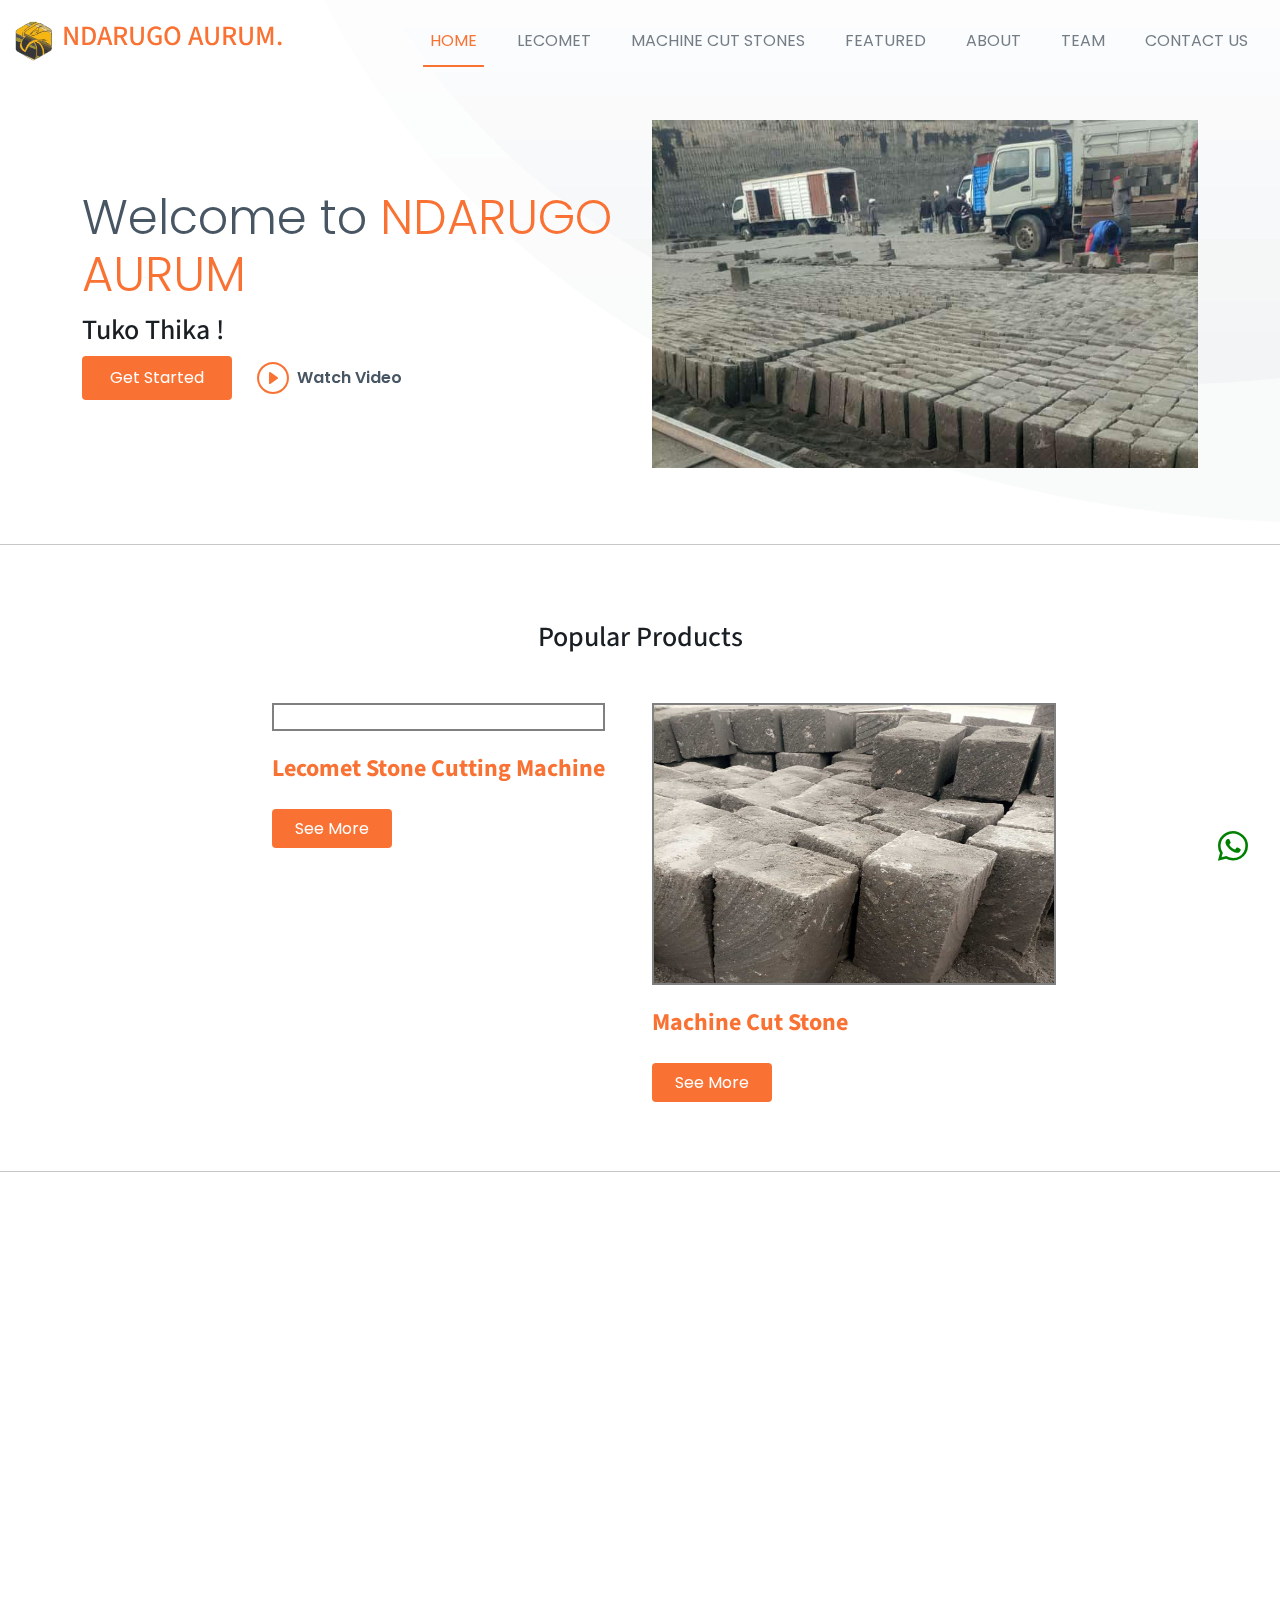
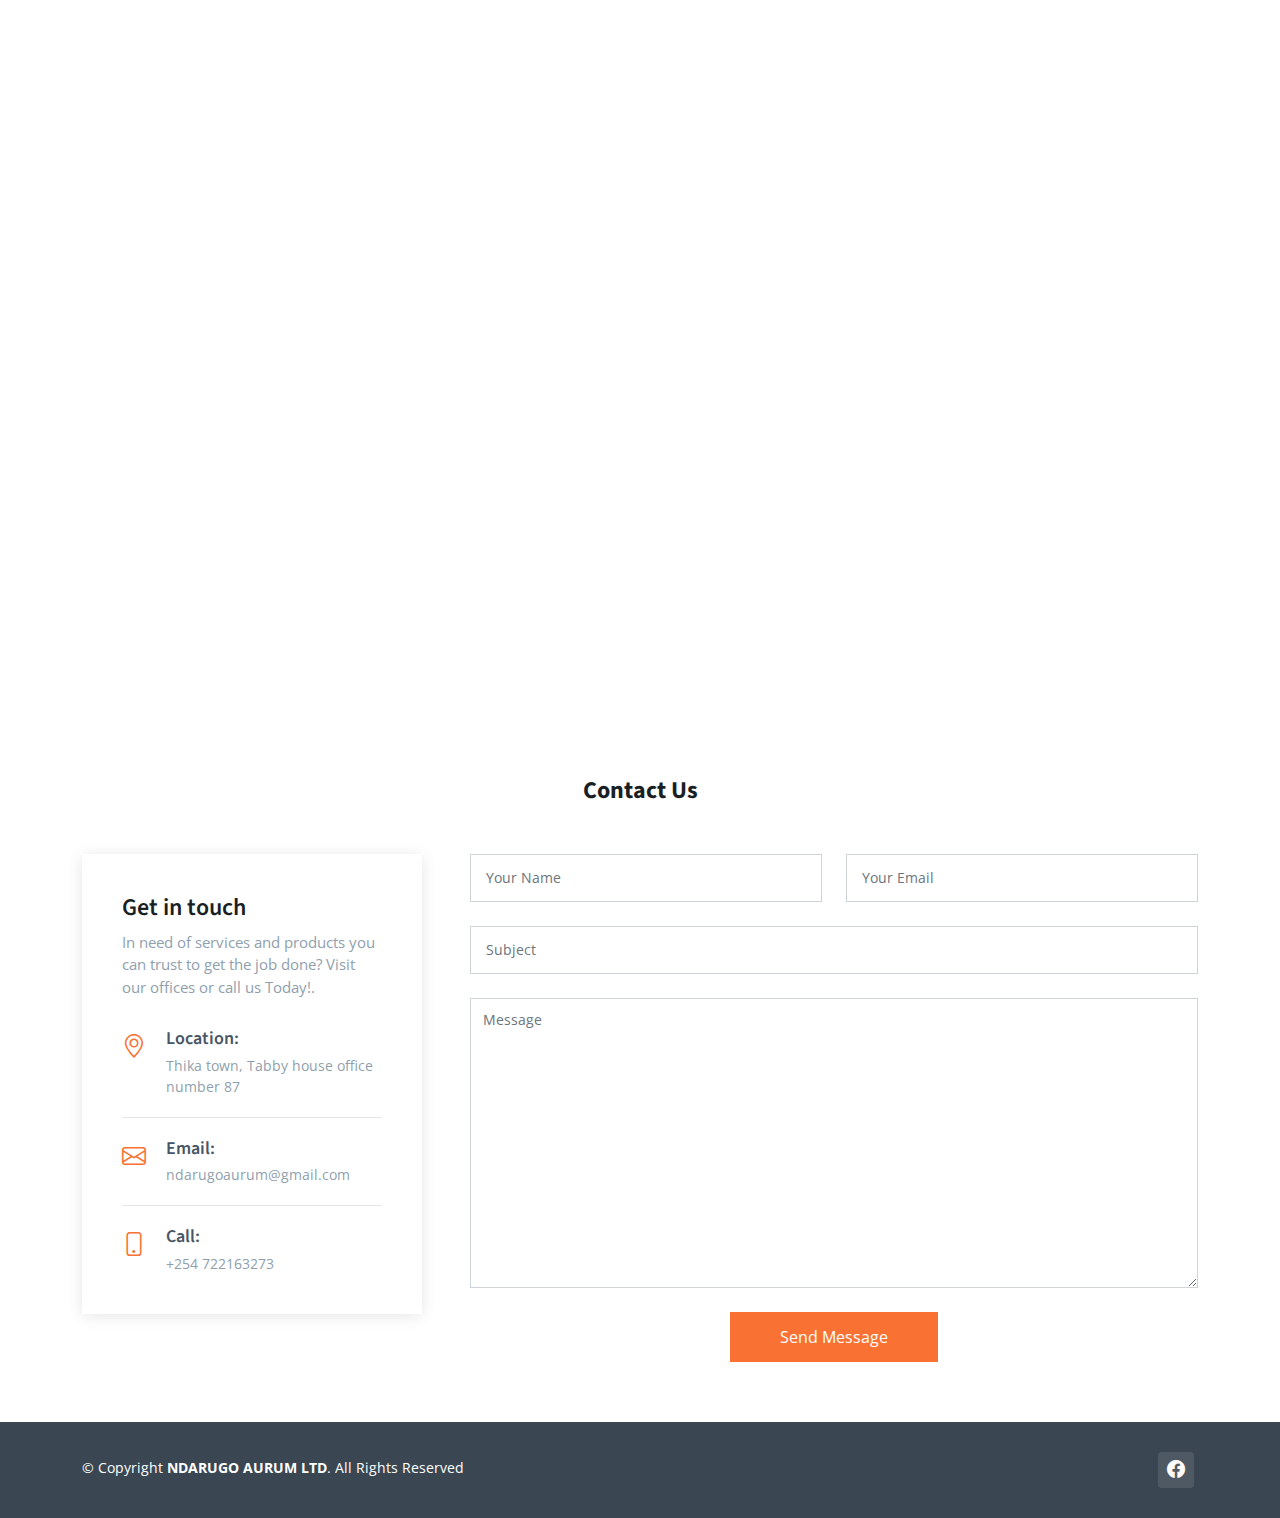
==== commit c67412d4: "Update File name lecomet.html" ====
--- a/TEST NDRG/index.html
+++ b/TEST NDRG/index.html
@@ -55,7 +55,7 @@
       <nav id="navbar" class="navbar">
         <ul>
           <li><a href="index.html" class="active">HOME</a></li>
-          <li><a href="lecommet.html">LECOMET</a></li>
+          <li><a href="lecomet.html">LECOMET</a></li>
           <li><a href="stones.html">MACHINE CUT STONES</a></li>
           <li><a href="products.html">FEATURED</a></li>
           <li><a class="nav-link scrollto" href="index.html#about">ABOUT</a></li>
@@ -97,7 +97,7 @@
 
       <div class="row justify-content-center">
         <div class="col-xl-4 col-md-6 d-flex" data-aos="zoom-in" data-aos-delay="200">
-          <a href="/lecommet.html">
+          <a href="/lecomet.html">
             <div class="team-member">
               <div class="member-img" style="border: 2px solid gray ;">
                 <img src="assets/img/products/Lecomet/Lecomet-0.jpeg" height="250px" class="img-fluid" alt="">
@@ -106,7 +106,7 @@
                 <br>
                 <h4><b>Lecomet Stone Cutting Machine </b></h4>
                 <br>
-                <a href="lecommet.html" style="font-size: 16px;
+                <a href="lecomet.html" style="font-size: 16px;
                     color: var(--color-white);
                     background: var(--color-primary);
                     padding: 8px 23px;
